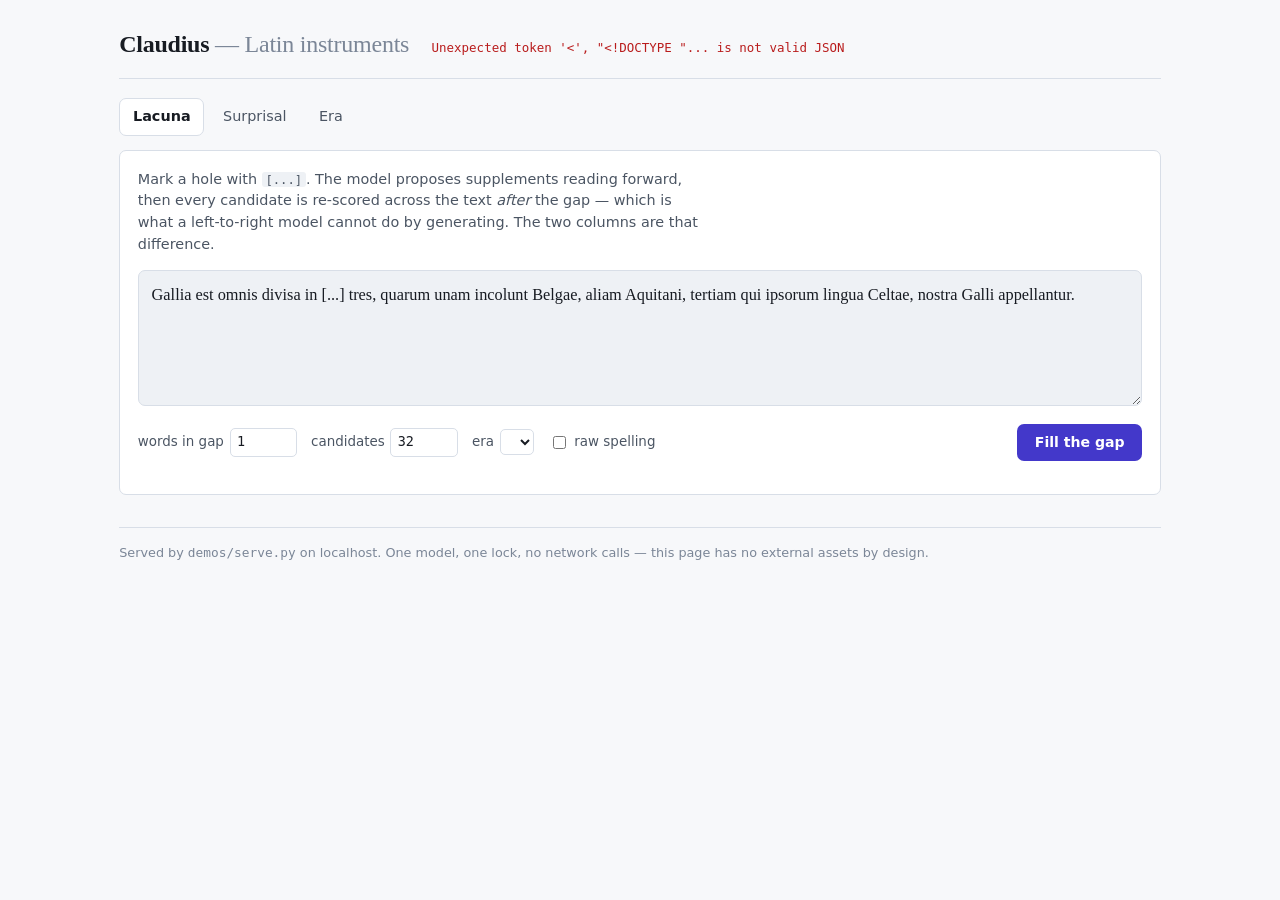
==== demos/web/index.html @ d7662ad7 "Add the era estimator and a browser front end for all three demos aetas.py scores the same tokens un" ====
<!doctype html>
<html lang="en">
<head>
<meta charset="utf-8">
<meta name="viewport" content="width=device-width, initial-scale=1">
<title>Claudius &mdash; Latin instruments</title>
<style>
/* Served under Content-Security-Policy default-src 'self', so there are no
   webfonts and no CDN here by construction: system stacks only. The Latin
   under study gets a reading serif; the machine's own output gets a mono with
   tabular figures so columns of numbers line up. */
:root {
  --ground:   #f7f8fa;
  --panel:    #ffffff;
  --sunken:   #eef1f5;
  --line:     #d8dee7;
  --ink:      #171b22;
  --ink-2:    #4b5563;
  --ink-3:    #7b8697;
  --accent:   #4338ca;
  --accent-2: #ede9fe;
  --on-accent:#ffffff;
  --good:     #047857;
  --warn:     #b45309;
  --bad:      #b91c1c;
  --heat-0:   #eef1f5;
  --heat-1:   #fde9c8;
  --heat-2:   #fbc98a;
  --heat-3:   #f59e6b;
  --heat-4:   #e2615a;
  --heat-ink: #171b22;
  --radius: 7px;
  --serif: ui-serif, Georgia, "Iowan Old Style", "Times New Roman", serif;
  --sans: system-ui, -apple-system, "Segoe UI", Roboto, sans-serif;
  --mono: ui-monospace, SFMono-Regular, "SF Mono", Menlo, Consolas, monospace;
}
@media (prefers-color-scheme: dark) {
  :root:not([data-theme="light"]) {
    --ground: #0e1116; --panel: #161b22; --sunken: #10151c; --line: #2a323d;
    --ink: #e6eaf0; --ink-2: #a8b3c2; --ink-3: #6b7686;
    --accent: #a5b4fc; --accent-2: #1e1b4b; --on-accent: #0e1116;
    --good: #34d399; --warn: #fbbf24; --bad: #f87171;
    --heat-0: #10151c; --heat-1: #3a2f1c; --heat-2: #5c4420;
    --heat-3: #8a4a2c; --heat-4: #c2453f; --heat-ink: #f4f6f9;
  }
}
:root[data-theme="dark"] {
  --ground: #0e1116; --panel: #161b22; --sunken: #10151c; --line: #2a323d;
  --ink: #e6eaf0; --ink-2: #a8b3c2; --ink-3: #6b7686;
  --accent: #a5b4fc; --accent-2: #1e1b4b; --on-accent: #0e1116;
  --good: #34d399; --warn: #fbbf24; --bad: #f87171;
  --heat-0: #10151c; --heat-1: #3a2f1c; --heat-2: #5c4420;
  --heat-3: #8a4a2c; --heat-4: #c2453f; --heat-ink: #f4f6f9;
}

* { box-sizing: border-box; }
body {
  margin: 0; background: var(--ground); color: var(--ink);
  font-family: var(--sans); font-size: 15px; line-height: 1.5;
  -webkit-font-smoothing: antialiased;
}
.wrap { max-width: 1080px; margin: 0 auto; padding: 1.6rem 1.2rem 4rem; }

header { display: flex; flex-wrap: wrap; gap: .6rem 1.4rem;
         align-items: baseline; padding-bottom: 1rem;
         border-bottom: 1px solid var(--line); }
h1 { font-family: var(--serif); font-size: 1.5rem; font-weight: 600;
     margin: 0; letter-spacing: -.01em; }
h1 span { color: var(--ink-3); font-weight: 400; }
#meta { font-family: var(--mono); font-size: .78rem; color: var(--ink-2);
        display: flex; flex-wrap: wrap; gap: .35rem .9rem; }
#meta b { font-weight: 600; color: var(--ink); }
.badge { font-family: var(--mono); font-size: .7rem; letter-spacing: .03em;
         text-transform: uppercase; padding: .12rem .45rem; border-radius: 4px;
         background: var(--accent-2); color: var(--accent); }

nav { display: flex; gap: .3rem; margin: 1.2rem 0 0; flex-wrap: wrap; }
nav button { font: inherit; font-size: .9rem; cursor: pointer;
  background: none; border: 1px solid transparent; color: var(--ink-2);
  padding: .45rem .8rem; border-radius: var(--radius); }
nav button:hover { color: var(--ink); background: var(--sunken); }
nav button[aria-selected="true"] { background: var(--panel); color: var(--ink);
  border-color: var(--line); font-weight: 600; }
nav button:focus-visible { outline: 2px solid var(--accent); outline-offset: 2px; }

section[hidden] { display: none; }
.panel { background: var(--panel); border: 1px solid var(--line);
         border-radius: var(--radius); padding: 1.1rem; margin-top: .9rem; }
.lede { color: var(--ink-2); font-size: .9rem; margin: 0 0 .9rem;
        max-width: 62ch; }
.lede code { font-family: var(--mono); font-size: .85em;
             background: var(--sunken); padding: .05em .3em; border-radius: 3px; }

textarea { width: 100%; min-height: 8.5rem; resize: vertical;
  font-family: var(--serif); font-size: 1.02rem; line-height: 1.65;
  color: var(--ink); background: var(--sunken);
  border: 1px solid var(--line); border-radius: var(--radius); padding: .7rem .8rem; }
textarea:focus-visible { outline: 2px solid var(--accent); outline-offset: 1px; }

.controls { display: flex; flex-wrap: wrap; gap: .55rem .9rem;
            align-items: center; margin-top: .75rem; }
label { font-size: .84rem; color: var(--ink-2); display: inline-flex;
        align-items: center; gap: .35rem; }
select, input[type=number] { font: inherit; font-size: .84rem;
  background: var(--panel); color: var(--ink); border: 1px solid var(--line);
  border-radius: 5px; padding: .22rem .4rem; }
input[type=number] { width: 4.2rem; font-family: var(--mono); }
.run { font: inherit; font-weight: 600; font-size: .88rem; cursor: pointer;
  background: var(--accent); color: var(--on-accent); border: none;
  border-radius: var(--radius); padding: .48rem 1.1rem; margin-left: auto; }
.run:disabled { opacity: .5; cursor: progress; }
.run:focus-visible { outline: 2px solid var(--ink); outline-offset: 2px; }

.out { margin-top: 1rem; }
.note { font-family: var(--mono); font-size: .78rem; color: var(--ink-2);
        background: var(--sunken); border-left: 2px solid var(--accent);
        padding: .4rem .6rem; border-radius: 0 4px 4px 0; margin: 0 0 .8rem; }
.err { border-left-color: var(--bad); color: var(--bad); }

table { border-collapse: collapse; width: 100%; font-size: .87rem; }
th, td { text-align: left; padding: .28rem .5rem; border-bottom: 1px solid var(--line); }
th { font-size: .72rem; text-transform: uppercase; letter-spacing: .04em;
     color: var(--ink-3); font-weight: 600; }
td.n, th.n { text-align: right; font-family: var(--mono);
             font-variant-numeric: tabular-nums; }
td.f { font-family: var(--serif); font-size: 1rem; }
tr.hit td { background: var(--accent-2); }
.scroll { overflow-x: auto; }

.cols { display: grid; grid-template-columns: 1fr 1fr; gap: 1.4rem; }
@media (max-width: 720px) { .cols { grid-template-columns: 1fr; } }
h3 { font-size: .78rem; text-transform: uppercase; letter-spacing: .05em;
     color: var(--ink-3); margin: 0 0 .4rem; font-weight: 600; }

.text { font-family: var(--serif); font-size: 1.08rem; line-height: 2.05;
        margin: 0 0 1rem; }
.text span { padding: .1em .22em; border-radius: 3px; }
.b0 { background: var(--heat-0); color: var(--ink-3); }
.b1 { background: var(--heat-1); color: var(--heat-ink); }
.b2 { background: var(--heat-2); color: var(--heat-ink); }
.b3 { background: var(--heat-3); color: var(--heat-ink); }
.b4 { background: var(--heat-4); color: #fff; font-weight: 600; }

.key { display: flex; gap: .8rem; flex-wrap: wrap; font-size: .75rem;
       color: var(--ink-2); font-family: var(--mono); margin-bottom: .9rem; }
/* The hairline is load-bearing: the coolest band is deliberately the page's
   own background, so without a border the legend's first swatch is invisible. */
.key i { display: inline-block; width: .8rem; height: .8rem; border-radius: 3px;
         margin-right: .25rem; vertical-align: -1px;
         border: 1px solid var(--line); }

.bars { display: grid; grid-template-columns: max-content 1fr max-content;
        gap: .3rem .7rem; align-items: center; font-size: .87rem; }
.bars .era { font-family: var(--mono); }
.bars .track { background: var(--sunken); border-radius: 3px; height: .65rem; }
.bars .fill { background: var(--accent); height: 100%; border-radius: 3px; }
.bars .win .fill { background: var(--good); }
.bars .val { font-family: var(--mono); font-variant-numeric: tabular-nums;
             color: var(--ink-2); }

.verdict { font-size: 1.05rem; margin: 1rem 0 .5rem; }
.verdict b { font-family: var(--mono); color: var(--accent); }
.recon { font-family: var(--serif); font-size: 1.1rem; line-height: 1.7;
         background: var(--sunken); border-radius: var(--radius);
         padding: .7rem .9rem; margin-top: 1rem; }
footer { margin-top: 2rem; font-size: .8rem; color: var(--ink-3);
         border-top: 1px solid var(--line); padding-top: .9rem; }
footer code { font-family: var(--mono); }
</style>
</head>
<body>
<div class="wrap">

<header>
  <h1>Claudius <span>&mdash; Latin instruments</span></h1>
  <div id="meta">loading model&hellip;</div>
</header>

<nav role="tablist">
  <button role="tab" aria-selected="true"  data-tab="lacuna">Lacuna</button>
  <button role="tab" aria-selected="false" data-tab="surprisal">Surprisal</button>
  <button role="tab" aria-selected="false" data-tab="aetas">Era</button>
</nav>

<!-- ── Lacuna ─────────────────────────────────────────────────────────── -->
<section id="tab-lacuna">
  <div class="panel">
    <p class="lede">Mark a hole with <code>[...]</code>. The model proposes
    supplements reading forward, then every candidate is re-scored across the
    text <em>after</em> the gap &mdash; which is what a left-to-right model
    cannot do by generating. The two columns are that difference.</p>
    <textarea id="lac-text">Gallia est omnis divisa in [...] tres, quarum unam incolunt Belgae, aliam Aquitani, tertiam qui ipsorum lingua Celtae, nostra Galli appellantur.</textarea>
    <div class="controls">
      <label>words in gap <input type="number" id="lac-words" value="1" min="1" max="8"></label>
      <label>candidates <input type="number" id="lac-k" value="32" min="4" max="64" step="4"></label>
      <label>era <select id="lac-period"></select></label>
      <label><input type="checkbox" id="lac-raw"> raw spelling</label>
      <button class="run" data-run="lacuna">Fill the gap</button>
    </div>
    <div class="out" id="lac-out"></div>
  </div>
</section>

<!-- ── Surprisal ──────────────────────────────────────────────────────── -->
<section id="tab-surprisal" hidden>
  <div class="panel">
    <p class="lede">Every word shaded by how surprised the model was to see it.
    It reports <em>improbability, not error</em> &mdash; proper names and rare
    words light up exactly the way OCR damage does. A hot word is a place to
    look, never a verdict.</p>
    <textarea id="sur-text">Horum omnium fortissirni sunt Belgae, propterea quod a cu1tu atque hurnanitate provinciae longissime absunt, minirneque ad eos rnercatores saepe commeant atque ea quae ad effeminandos animos pertinent important.</textarea>
    <div class="controls">
      <label>era <select id="sur-period"></select></label>
      <label><input type="checkbox" id="sur-raw"> raw spelling</label>
      <button class="run" data-run="surprisal">Score it</button>
    </div>
    <div class="out" id="sur-out"></div>
  </div>
</section>

<!-- ── Era ────────────────────────────────────────────────────────────── -->
<section id="tab-aetas" hidden>
  <div class="panel">
    <p class="lede">The same tokens scored four times, changing only the era
    tag in front of them. Margins are small by construction &mdash; a tag is
    two tokens against a few hundred &mdash; so the answer comes with the
    accuracy actually measured on held-out text of known date.</p>
    <textarea id="ae-text">Quo usque tandem abutere, Catilina, patientia nostra? quam diu etiam furor iste tuus nos eludet? quem ad finem sese effrenata iactabit audacia? Nihilne te nocturnum praesidium Palati, nihil urbis vigiliae, nihil timor populi, nihil concursus bonorum omnium moverunt?</textarea>
    <div class="controls">
      <label><input type="checkbox" id="ae-raw"> raw spelling</label>
      <button class="run" data-run="aetas">Date it</button>
    </div>
    <div class="out" id="ae-out"></div>
  </div>
</section>

<footer>
  Served by <code>demos/serve.py</code> on localhost. One model, one lock,
  no network calls &mdash; this page has no external assets by design.
</footer>
</div>

<script>
const $ = (id) => document.getElementById(id);
const esc = (s) => s.replace(/[&<>"]/g, c => ({'&':'&amp;','<':'&lt;','>':'&gt;','"':'&quot;'}[c]));
const fixed = (x, n) => (x === null || x === undefined) ? '—' : x.toFixed(n);
const pct = (x) => (x === null || x === undefined) ? '—' : (x * 100).toFixed(1) + '%';

let MODEL = null;

async function api(path, body) {
  const res = await fetch(path, body === undefined
    ? {} : {method: 'POST', headers: {'Content-Type': 'application/json'},
            body: JSON.stringify(body)});
  const data = await res.json();
  if (!res.ok) throw new Error(data.error || res.statusText);
  return data;
}

function folding(f) {
  if (!f || !Object.keys(f).length) return '';
  const parts = Object.entries(f).map(([k, v]) => `${v} ${k}`).join(', ');
  return `<p class="note">folded to the corpus spelling: ${esc(parts)}. The
    corpus has no letter v inside words, so unfolded text scores as damage.</p>`;
}

/* ── tabs ─────────────────────────────────────────────────────────────── */
document.querySelectorAll('nav button').forEach(btn => {
  btn.onclick = () => {
    document.querySelectorAll('nav button').forEach(b =>
      b.setAttribute('aria-selected', String(b === btn)));
    ['lacuna', 'surprisal', 'aetas'].forEach(name =>
      $('tab-' + name).hidden = (name !== btn.dataset.tab));
  };
});

/* ── model header ─────────────────────────────────────────────────────── */
(async () => {
  try {
    MODEL = await api('/api/model');
    $('meta').innerHTML =
      `<span><b>${esc(MODEL.name)}</b></span>` +
      `<span>${(MODEL.parameters / 1e6).toFixed(2)}M params</span>` +
      `<span>corpus ${esc(String(MODEL.corpus))}</span>` +
      `<span>held-out ppl <b>${MODEL.perplexity.toFixed(1)}</b></span>` +
      (MODEL.calibrated
        ? `<span class="badge">era ${pct(MODEL.era_accuracy)} measured</span>`
        : `<span class="badge">era uncalibrated</span>`);
    for (const sel of [$('lac-period'), $('sur-period')]) {
      sel.innerHTML = '<option value="">(none)</option>' +
        MODEL.periods.map(p => `<option value="${p}">${p}</option>`).join('');
      sel.disabled = !MODEL.period_tags;
    }
  } catch (e) {
    $('meta').innerHTML = `<span style="color:var(--bad)">${esc(e.message)}</span>`;
  }
})();

/* ── run buttons ──────────────────────────────────────────────────────── */
document.querySelectorAll('.run').forEach(btn => {
  btn.onclick = async () => {
    const which = btn.dataset.run;
    const out = {lacuna: $('lac-out'), surprisal: $('sur-out'), aetas: $('ae-out')}[which];
    btn.disabled = true;
    out.innerHTML = '<p class="note">scoring&hellip;</p>';
    try {
      out.innerHTML = await RUN[which]();
    } catch (e) {
      out.innerHTML = `<p class="note err">${esc(e.message)}</p>`;
    } finally {
      btn.disabled = false;
    }
  };
});

const RUN = {
  async lacuna() {
    const d = await api('/api/lacuna', {
      text: $('lac-text').value,
      words: +$('lac-words').value,
      candidates: +$('lac-k').value,
      period: $('lac-period').value || null,
      raw: $('lac-raw').checked,
    });
    let html = folding(d.folding);
    d.gaps.forEach((gap, i) => {
      const rows = (list) => list.map(r =>
        `<tr${r.bits_worse === 0 ? ' class="hit"' : ''}>
           <td class="n">${fixed(r.bits_worse, 2)}</td>
           <td class="n">${r.tokens}</td>
           <td class="f">${esc(r.fill)}</td></tr>`).join('');
      const head = `<tr><th class="n">bits worse</th><th class="n">tok</th>
                    <th>supplement</th></tr>`;
      html += `<h3>Gap ${i + 1} of ${d.gaps.length} &mdash;
               ${gap.n_candidates} candidates</h3>
        <div class="cols">
          <div><h3>with the text after the gap</h3>
            <div class="scroll"><table>${head}${rows(gap.ranked)}</table></div></div>
          <div><h3>left context only (plain generation)</h3>
            <div class="scroll"><table>${head}${rows(gap.blind)}</table></div></div>
        </div>`;
    });
    return html + `<div class="recon">${esc(d.reconstruction)}</div>`;
  },

  async surprisal() {
    const d = await api('/api/surprisal', {
      text: $('sur-text').value,
      period: $('sur-period').value || null,
      raw: $('sur-raw').checked,
    });
    const edges = d.bands;
    const cls = (b) => 'b' + (edges.findIndex(e => b < e) === -1
      ? edges.length : edges.findIndex(e => b < e));
    const names = ['unremarkable', 'ordinary', 'notable', 'suspicious', 'look here'];
    const key = names.map((n, i) =>
      `<span><i class="b${i}" style="background:var(--heat-${i})"></i>${n}</span>`).join('');
    const body = d.words.map(w =>
      `<span class="${cls(w.bits)}" title="${fixed(w.bits, 1)} bits, ${w.tokens} tokens">${esc(w.text)}</span>`
    ).join(' ');
    const hot = [...d.words].sort((a, b) => b.bits - a.bits).slice(0, 12).map(w =>
      `<tr><td class="n">${fixed(w.bits, 1)}</td><td class="n">${w.tokens}</td>
       <td class="f">${esc(w.text)}</td></tr>`).join('');
    return folding(d.folding) +
      `<div class="key">${key}</div><p class="text">${body}</p>
       <p class="note">${d.n_tokens.toLocaleString()} tokens,
         perplexity ${fixed(d.perplexity, 1)},
         median ${fixed(d.median_bits, 1)} bits/word,
         90th percentile ${fixed(d.p90_bits, 1)}</p>
       <h3>hottest words</h3>
       <div class="scroll"><table>
         <tr><th class="n">bits</th><th class="n">tok</th><th>word</th></tr>
         ${hot}</table></div>`;
  },

  async aetas() {
    const d = await api('/api/aetas', {
      text: $('ae-text').value, raw: $('ae-raw').checked,
    });
    const entries = Object.entries(d.scores).sort((a, b) => a[1] - b[1]);
    const best = entries[0][1], worst = entries[entries.length - 1][1];
    const span = Math.max(worst - best, 1e-9);
    const bars = entries.map(([era, ppl]) => {
      // Bar length shows the RATIO to the best fit, exaggerated across the
      // observed range: the raw differences are ~2%, invisible at true scale.
      const frac = 1 - (ppl - best) / span;
      return `<div class="era">${era}</div>
        <div class="track ${era === d.best ? 'win' : ''}">
          <div class="fill" style="width:${(8 + frac * 92).toFixed(1)}%"></div></div>
        <div class="val">${ppl.toFixed(2)}</div>`;
    }).join('');
    const c = d.calibration;
    const cal = !c
      ? `<p class="note err">No calibration for this checkpoint. The ranking
         above is unmeasured &mdash; run
         <code>python3 demos/aetas.py --calibrate 15</code>.</p>`
      : `<p class="note">On ${c.n} held-out documents of known date this model
         was right ${pct(c.accuracy)} of the time, against ${pct(c.chance)} for
         a coin. Among those with a &lsquo;${d.band}&rsquo; margin like this
         one: ${c.band_n ? pct(c.band_accuracy) + ` (n=${c.band_n})` :
         'no calibration document landed in this band'}.</p>`;
    return folding(d.folding) +
      `<div class="bars">${bars}</div>
       <p class="verdict"><b>${d.best}</b> over ${d.runner_up} by
         ${d.margin_bits.toFixed(4)} bits/token &mdash; ${d.band}.
         ${d.n_tokens.toLocaleString()} tokens.</p>` + cal;
  },
};
</script>
</body>
</html>
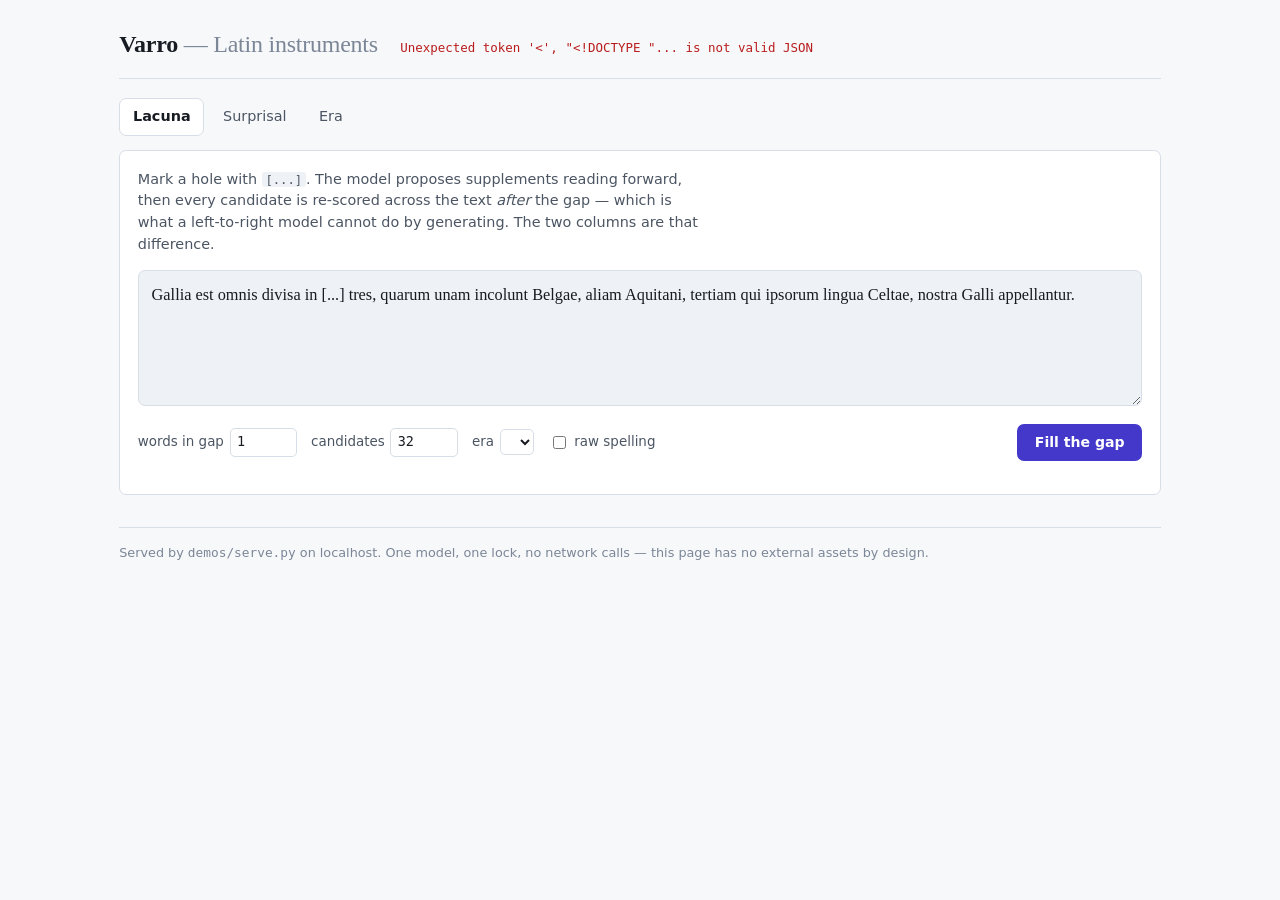
==== commit e34e25b2: "Rename the project from Claudius to Varro Claudius read as a Claude derivative, which for a language" ====
--- a/demos/web/index.html
+++ b/demos/web/index.html
@@ -3,7 +3,7 @@
 <head>
 <meta charset="utf-8">
 <meta name="viewport" content="width=device-width, initial-scale=1">
-<title>Claudius &mdash; Latin instruments</title>
+<title>Varro &mdash; Latin instruments</title>
 <style>
 /* Served under Content-Security-Policy default-src 'self', so there are no
    webfonts and no CDN here by construction: system stacks only. The Latin
@@ -172,7 +172,7 @@
 <div class="wrap">
 
 <header>
-  <h1>Claudius <span>&mdash; Latin instruments</span></h1>
+  <h1>Varro <span>&mdash; Latin instruments</span></h1>
   <div id="meta">loading model&hellip;</div>
 </header>
 
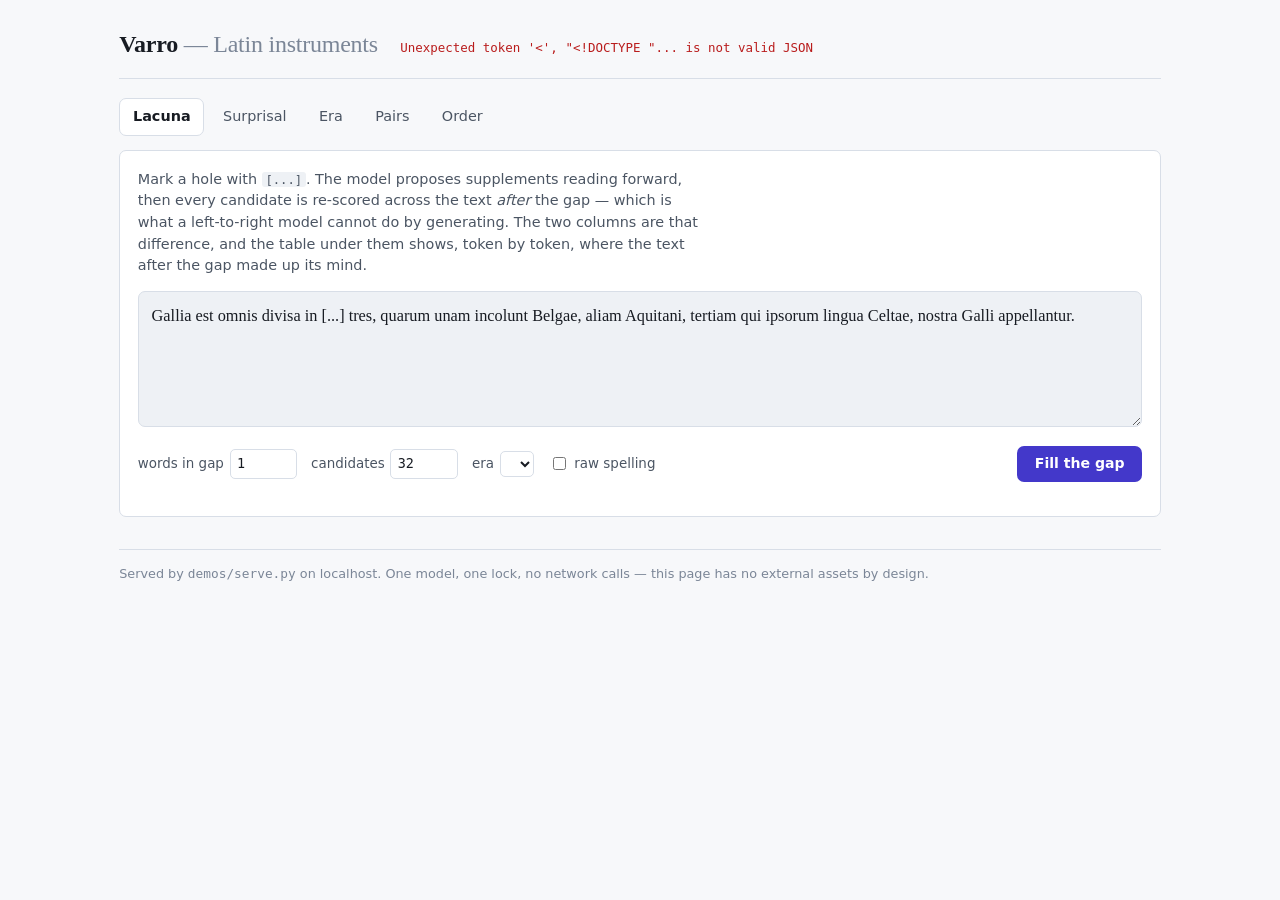
==== commit a8454f40: "Teach the demos what the model knows, and measure each claim Two new instruments and three extended " ====
--- a/demos/web/index.html
+++ b/demos/web/index.html
@@ -109,6 +109,18 @@
   background: var(--accent); color: var(--on-accent); border: none;
   border-radius: var(--radius); padding: .48rem 1.1rem; margin-left: auto; }
 .run:disabled { opacity: .5; cursor: progress; }
+.run.alt { background: var(--sunken); color: var(--ink); border: 1px solid var(--line);
+           margin-left: auto; }
+.run.alt + .run { margin-left: 0; }
+textarea.short { min-height: 4.2rem; }
+tr.miss td { background: color-mix(in srgb, var(--bad) 12%, transparent); }
+td.diff { font-family: var(--mono); font-variant-numeric: tabular-nums; text-align: right; }
+td.pos { color: var(--good); } td.neg { color: var(--bad); }
+.pieces { font-family: var(--mono); font-size: .74rem; color: var(--ink-3); }
+.expl td.lead { font-family: var(--mono); font-variant-numeric: tabular-nums;
+                text-align: right; color: var(--ink-2); }
+.expl tr.decisive td { background: var(--accent-2); }
+.muted { color: var(--ink-3); }
 .run:focus-visible { outline: 2px solid var(--ink); outline-offset: 2px; }
 
 .out { margin-top: 1rem; }
@@ -180,6 +192,8 @@
   <button role="tab" aria-selected="true"  data-tab="lacuna">Lacuna</button>
   <button role="tab" aria-selected="false" data-tab="surprisal">Surprisal</button>
   <button role="tab" aria-selected="false" data-tab="aetas">Era</button>
+  <button role="tab" aria-selected="false" data-tab="paria">Pairs</button>
+  <button role="tab" aria-selected="false" data-tab="ordo">Order</button>
 </nav>
 
 <!-- ── Lacuna ─────────────────────────────────────────────────────────── -->
@@ -188,7 +202,9 @@
     <p class="lede">Mark a hole with <code>[...]</code>. The model proposes
     supplements reading forward, then every candidate is re-scored across the
     text <em>after</em> the gap &mdash; which is what a left-to-right model
-    cannot do by generating. The two columns are that difference.</p>
+    cannot do by generating. The two columns are that difference, and the
+    table under them shows, token by token, where the text after the gap
+    made up its mind.</p>
     <textarea id="lac-text">Gallia est omnis divisa in [...] tres, quarum unam incolunt Belgae, aliam Aquitani, tertiam qui ipsorum lingua Celtae, nostra Galli appellantur.</textarea>
     <div class="controls">
       <label>words in gap <input type="number" id="lac-words" value="1" min="1" max="8"></label>
@@ -234,6 +250,53 @@
   </div>
 </section>
 
+<!-- ── Pairs ──────────────────────────────────────────────────────────── -->
+<section id="tab-paria" hidden>
+  <div class="panel">
+    <p class="lede">Two readings that differ in one thing. The margin, in
+    bits, is the model's judgement about that one thing, and the token table
+    says where the cost was paid &mdash; on the changed form, or on the text
+    after it that the wrong form made harder to predict. The built-in suite
+    runs two dozen such pairs across agreement, case, mood and voice, and
+    keeps the ones the model gets wrong.</p>
+    <div class="cols">
+      <div><h3>reading A</h3>
+        <textarea id="pa-a" class="short">puella rosam amat</textarea></div>
+      <div><h3>reading B</h3>
+        <textarea id="pa-b" class="short">puella rosam amant</textarea></div>
+    </div>
+    <div class="controls">
+      <label>era <select id="pa-period"></select></label>
+      <label><input type="checkbox" id="pa-raw"> raw spelling</label>
+      <button class="run alt" data-run="suite">Run the suite</button>
+      <button class="run" data-run="paria">Compare</button>
+    </div>
+    <div class="out" id="pa-out"></div>
+  </div>
+</section>
+
+<!-- ── Order ──────────────────────────────────────────────────────────── -->
+<section id="tab-ordo" hidden>
+  <div class="panel">
+    <p class="lede">The same words, rearranged. Every rung below the first
+    has exactly the vocabulary and word frequencies of the original, so a
+    bag of words would score them all alike. How far the model's number
+    moves is how much it knows about Latin word order &mdash; syntax &mdash;
+    over and above which words Latin has. Paste a translation into the
+    second box to see a language it has never read on the same scale.</p>
+    <textarea id="or-text">Quo usque tandem abutere, Catilina, patientia nostra? quam diu etiam furor iste tuus nos eludet? quem ad finem sese effrenata iactabit audacia? Nihilne te nocturnum praesidium Palati, nihil urbis vigiliae, nihil timor populi, nihil concursus bonorum omnium, nihil hic munitissimus habendi senatus locus, nihil horum ora vultusque moverunt?</textarea>
+    <h3 style="margin-top:.8rem">for comparison (optional)</h3>
+    <textarea id="or-against" class="short">How long, Catiline, will you abuse our patience? How long will that madness of yours mock us? To what end will your unbridled audacity fling itself? Does the night guard on the Palatine, the watches of the city, the fear of the people, the gathering of all good men, this most fortified place for holding the senate, the faces and expressions of these men, move you not at all?</textarea>
+    <div class="controls">
+      <label>shuffles <input type="number" id="or-trials" value="3" min="1" max="8"></label>
+      <label>era <select id="or-period"></select></label>
+      <label><input type="checkbox" id="or-raw"> raw spelling</label>
+      <button class="run" data-run="ordo">Rearrange it</button>
+    </div>
+    <div class="out" id="or-out"></div>
+  </div>
+</section>
+
 <footer>
   Served by <code>demos/serve.py</code> on localhost. One model, one lock,
   no network calls &mdash; this page has no external assets by design.
@@ -269,7 +332,7 @@
   btn.onclick = () => {
     document.querySelectorAll('nav button').forEach(b =>
       b.setAttribute('aria-selected', String(b === btn)));
-    ['lacuna', 'surprisal', 'aetas'].forEach(name =>
+    ['lacuna', 'surprisal', 'aetas', 'paria', 'ordo'].forEach(name =>
       $('tab-' + name).hidden = (name !== btn.dataset.tab));
   };
 });
@@ -286,7 +349,7 @@
       (MODEL.calibrated
         ? `<span class="badge">era ${pct(MODEL.era_accuracy)} measured</span>`
         : `<span class="badge">era uncalibrated</span>`);
-    for (const sel of [$('lac-period'), $('sur-period')]) {
+    for (const sel of [$('lac-period'), $('sur-period'), $('pa-period'), $('or-period')]) {
       sel.innerHTML = '<option value="">(none)</option>' +
         MODEL.periods.map(p => `<option value="${p}">${p}</option>`).join('');
       sel.disabled = !MODEL.period_tags;
@@ -300,7 +363,8 @@
 document.querySelectorAll('.run').forEach(btn => {
   btn.onclick = async () => {
     const which = btn.dataset.run;
-    const out = {lacuna: $('lac-out'), surprisal: $('sur-out'), aetas: $('ae-out')}[which];
+    const out = {lacuna: $('lac-out'), surprisal: $('sur-out'), aetas: $('ae-out'),
+                 paria: $('pa-out'), suite: $('pa-out'), ordo: $('or-out')}[which];
     btn.disabled = true;
     out.innerHTML = '<p class="note">scoring&hellip;</p>';
     try {
@@ -312,6 +376,41 @@
     }
   };
 });
+
+/* Where the right context decided it: the top two candidates, token by
+   token, with the winner's running lead. The row where that lead grew most
+   is the decisive token -- for the Caesar sentence it is ` tres`. */
+function explain(e) {
+  if (!e || !e.steps || !e.steps.length) return '';
+  const [a, b] = e.fills;
+  let lead = e.fill_bits[1] - e.fill_bits[0];
+  const start = lead;
+  const rows = [];
+  let bestGain = 0, bestAt = -1;
+  e.steps.forEach((s, i) => {
+    const gain = s.bits[1] - s.bits[0];
+    lead += gain;
+    if (gain > bestGain) { bestGain = gain; bestAt = i; }
+    rows.push({piece: s.piece, a: s.bits[0], b: s.bits[1], lead});
+  });
+  const tr = rows.map((r, i) =>
+    `<tr${i === bestAt && bestGain > 1 ? ' class="decisive"' : ''}>
+       <td class="f">${esc(JSON.stringify(r.piece))}</td>
+       <td class="n">${fixed(r.a, 1)}</td><td class="n">${fixed(r.b, 1)}</td>
+       <td class="lead">${r.lead >= 0 ? '+' : ''}${fixed(r.lead, 1)}</td></tr>`).join('');
+  return `<h3>where the ranking was decided &mdash; bits per token, lower is likelier</h3>
+    <div class="scroll"><table class="expl">
+      <tr><th>token after the gap</th><th class="n">${esc(a)}</th>
+          <th class="n">${esc(b)}</th><th class="n">lead of ${esc(a)}</th></tr>
+      <tr><td class="muted">the fill itself</td>
+          <td class="n">${fixed(e.fill_bits[0], 1)}</td>
+          <td class="n">${fixed(e.fill_bits[1], 1)}</td>
+          <td class="lead">${start >= 0 ? '+' : ''}${fixed(start, 1)}</td></tr>
+      ${tr}</table></div>
+    <p class="note">On the fill alone <b>${esc(a)}</b> led by ${fixed(start, 1)} bits;
+      after the text that follows, by ${fixed(lead, 1)}. The highlighted row is
+      where most of that came from.</p>`;
+}
 
 const RUN = {
   async lacuna() {
@@ -338,7 +437,7 @@
             <div class="scroll"><table>${head}${rows(gap.ranked)}</table></div></div>
           <div><h3>left context only (plain generation)</h3>
             <div class="scroll"><table>${head}${rows(gap.blind)}</table></div></div>
-        </div>`;
+        </div>` + explain(gap.explain);
     });
     return html + `<div class="recon">${esc(d.reconstruction)}</div>`;
   },
@@ -360,17 +459,114 @@
     ).join(' ');
     const hot = [...d.words].sort((a, b) => b.bits - a.bits).slice(0, 12).map(w =>
       `<tr><td class="n">${fixed(w.bits, 1)}</td><td class="n">${w.tokens}</td>
-       <td class="f">${esc(w.text)}</td></tr>`).join('');
+       <td class="f">${esc(w.text)}<br><span class="pieces">${
+         w.pieces.map(([p, b]) => `${esc(JSON.stringify(p))} ${fixed(b, 1)}`).join(' + ')
+       }</span></td></tr>`).join('');
     return folding(d.folding) +
       `<div class="key">${key}</div><p class="text">${body}</p>
        <p class="note">${d.n_tokens.toLocaleString()} tokens,
          perplexity ${fixed(d.perplexity, 1)},
          median ${fixed(d.median_bits, 1)} bits/word,
          90th percentile ${fixed(d.p90_bits, 1)}</p>
-       <h3>hottest words</h3>
+       <h3>hottest words, and the pieces they were scored as</h3>
        <div class="scroll"><table>
          <tr><th class="n">bits</th><th class="n">tok</th><th>word</th></tr>
-         ${hot}</table></div>`;
+         ${hot}</table></div>
+       <p class="note">A damaged word pays twice: the tokenizer has no piece
+         for a scanno, so the word is cut into more pieces than its correct
+         form, and every one of them is then improbable.</p>`;
+  },
+
+  async paria() {
+    const d = await api('/api/paria', {
+      a: $('pa-a').value, b: $('pa-b').value,
+      period: $('pa-period').value || null, raw: $('pa-raw').checked,
+    });
+    const ta = d.tokens_a, tb = d.tokens_b;
+    const midA = ta.slice(d.prefix, ta.length - d.suffix);
+    const midB = tb.slice(d.prefix, tb.length - d.suffix);
+    const cell = (t) => t ? `<td class="f">${esc(JSON.stringify(t[0]))}</td>
+                             <td class="n">${fixed(t[1], 1)}</td>` : '<td></td><td></td>';
+    const diff = (x) => `<td class="diff ${x > 0.05 ? 'pos' : x < -0.05 ? 'neg' : ''}">${
+      x === null ? '' : (x >= 0 ? '+' : '') + fixed(x, 1)}</td>`;
+    let rows = '';
+    for (let i = 0; i < d.prefix; i++)
+      rows += `<tr>${cell(ta[i])}${cell(tb[i])}${diff(tb[i][1] - ta[i][1])}</tr>`;
+    const n = Math.max(midA.length, midB.length);
+    for (let i = 0; i < n; i++)
+      rows += `<tr${i === 0 ? ' class="hit"' : ''}>${cell(midA[i])}${cell(midB[i])}${diff(null)}</tr>`;
+    const sum = (xs) => xs.reduce((s, t) => s + t[1], 0);
+    if (n) rows += `<tr><td colspan="4" class="muted">on the changed span</td>
+                    ${diff(sum(midB) - sum(midA))}</tr>`;
+    for (let i = 0; i < d.suffix; i++) {
+      const x = ta[ta.length - d.suffix + i], y = tb[tb.length - d.suffix + i];
+      rows += `<tr>${cell(x)}${cell(y)}${diff(y[1] - x[1])}</tr>`;
+    }
+    if (d.suffix) rows += `<tr><td colspan="4" class="muted">on the text after it</td>
+      ${diff(sum(tb.slice(tb.length - d.suffix)) - sum(ta.slice(ta.length - d.suffix)))}</tr>`;
+    const who = d.margin >= 0 ? 'A' : 'B';
+    return folding(d.folding) +
+      `<p class="verdict"><b>${who}</b> is preferred by ${fixed(Math.abs(d.margin), 2)} bits
+         &mdash; ${Math.pow(2, Math.abs(d.margin)).toLocaleString(undefined, {maximumFractionDigits: 0})}&times; as likely.
+         <span class="muted">A ${fixed(d.bits_a, 1)} bits, B ${fixed(d.bits_b, 1)} bits.</span></p>
+       <div class="scroll"><table>
+         <tr><th>A token</th><th class="n">bits</th><th>B token</th><th class="n">bits</th>
+             <th class="n">B &minus; A</th></tr>${rows}</table></div>
+       <p class="note">Positive means B paid more. Cost on the text <em>after</em>
+         the change is the model using context: the wrong form makes what follows
+         harder to predict.</p>`;
+  },
+
+  async suite() {
+    const d = await api('/api/suite', {period: $('pa-period').value || null});
+    let right = 0, judged = 0;
+    const rows = d.pairs.map(p => {
+      const ok = p.expected === null ? null : p.margin > 0;
+      if (ok !== null) { judged++; if (ok) right++; }
+      return `<tr${ok === false ? ' class="miss"' : ''}>
+        <td>${esc(p.phenomenon)}<br><span class="pieces">${esc(p.note)}</span></td>
+        <td class="f">${esc(p.a)}</td><td class="f">${esc(p.b)}</td>
+        <td class="diff ${p.margin > 0 ? 'pos' : 'neg'}">${p.margin >= 0 ? '+' : ''}${fixed(p.margin, 2)}</td>
+        <td class="n">${ok === null ? '&mdash;' : ok ? '&#10003;' : '&#10007;'}</td></tr>`;
+    }).join('');
+    return `<p class="verdict"><b>${right}/${judged}</b> pairs with a right answer went
+        the right way. <span class="muted">Positive bits: the model prefers the reading a
+        grammar would print. Word-order pairs have no right answer.</span></p>
+      <div class="scroll"><table>
+        <tr><th>phenomenon</th><th>reading</th><th>alternative</th>
+            <th class="n">bits</th><th class="n"></th></tr>${rows}</table></div>`;
+  },
+
+  async ordo() {
+    const d = await api('/api/ordo', {
+      text: $('or-text').value, against: $('or-against').value,
+      trials: +$('or-trials').value,
+      period: $('or-period').value || null, raw: $('or-raw').checked,
+    });
+    const base = d.rows[0].perplexity;
+    const row = (label, r, spread) =>
+      `<tr><td>${esc(label)}</td><td class="n">${fixed(r.perplexity, 1)}</td>
+       <td class="n">${fixed(r.perplexity / base, 2)}&times;</td>
+       <td class="n">${fixed(r.tokens_per_word, 2)}</td>
+       <td class="n">${fixed(r.bits_per_word, 1)}</td>
+       <td class="pieces">${spread}</td></tr>`;
+    let rows = d.rows.map(r => row(r.label, r,
+      r.trials > 1 ? `&plusmn;${fixed(r.spread / 2, 1)} over ${r.trials} shuffles` : '')).join('');
+    if (d.against) rows += row('the comparison text', d.against, 'another language');
+    const worst = d.rows.reduce((a, b) => b.perplexity > a.perplexity ? b : a);
+    return folding(d.folding) +
+      `<p class="note">${d.n_words} words, ${d.n_sentences} sentences. Every rung
+         below the first has the same words and the same word frequencies.</p>
+       <div class="scroll"><table>
+         <tr><th>text</th><th class="n">perplexity</th><th class="n">&times; as written</th>
+             <th class="n">tok/word</th><th class="n">bits/word</th><th></th></tr>
+         ${rows}</table></div>
+       <p class="verdict">A bag of words scores every rung the same. This model is
+         <b>${fixed(worst.perplexity / base, 1)}&times;</b> more surprised by
+         &lsquo;${esc(worst.label)}&rsquo; than by the text as written.</p>
+       <p class="note">Perplexity is per token, and a text the tokenizer was not fitted
+         on is cut into more, smaller pieces, each easy to guess from the last. For the
+         comparison text read the bits per word, which does not depend on the cutting.</p>`;
   },
 
   async aetas() {
